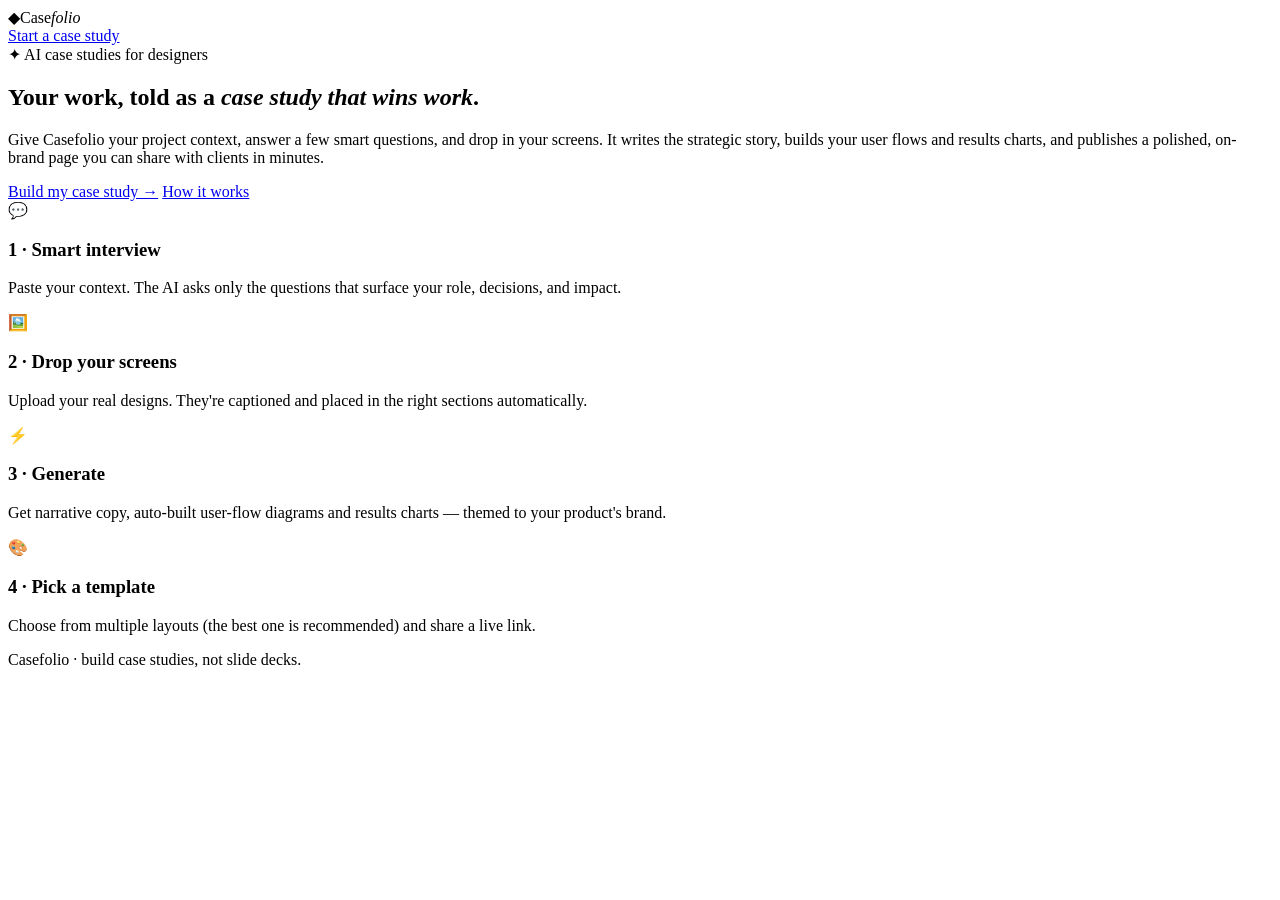
==== web/index.html @ 3e71ccf8 "Add Casefolio — AI case study generator for designers Repurpose this repo into Casefolio: an AI tool" ====
<!DOCTYPE html>
<html lang="en">
<head>
<meta charset="UTF-8">
<meta name="viewport" content="width=device-width, initial-scale=1.0">
<title>Casefolio — AI Case Study Generator for Designers</title>
<meta name="description" content="Turn your design work into a polished, shareable case study. Casefolio interviews you, lays out your screens, writes the story, and generates flows, charts, and an on-brand page.">
<link rel="preconnect" href="https://fonts.googleapis.com">
<link rel="preconnect" href="https://fonts.gstatic.com" crossorigin>
<link href="https://fonts.googleapis.com/css2?family=Space+Grotesk:wght@400;500;600;700&family=Inter:wght@400;450;500;600;700&display=swap" rel="stylesheet">
<link rel="stylesheet" href="/assets/app.css">
</head>
<body>
<div class="ambient"></div>
<header>
  <div class="container nav">
    <div class="logo"><span class="logo-mark">◆</span><span>Case<em>folio</em></span></div>
    <a class="btn btn-ghost" href="/builder">Start a case study</a>
  </div>
</header>

<main class="container">
  <section class="hero">
    <span class="hero-badge">✦ AI case studies for designers</span>
    <h1>Your work, told as a <em>case study that wins work</em>.</h1>
    <p class="sub">Give Casefolio your project context, answer a few smart questions, and drop in your
      screens. It writes the strategic story, builds your user flows and results charts, and publishes a
      polished, on-brand page you can share with clients in minutes.</p>
    <div class="hero-cta">
      <a class="btn btn-primary" href="/builder">Build my case study →</a>
      <a class="btn btn-ghost" href="#how">How it works</a>
    </div>
  </section>

  <section id="how" class="steps">
    <div class="card">
      <div class="ic">💬</div>
      <h3>1 · Smart interview</h3>
      <p>Paste your context. The AI asks only the questions that surface your role, decisions, and impact.</p>
    </div>
    <div class="card">
      <div class="ic">🖼️</div>
      <h3>2 · Drop your screens</h3>
      <p>Upload your real designs. They're captioned and placed in the right sections automatically.</p>
    </div>
    <div class="card">
      <div class="ic">⚡</div>
      <h3>3 · Generate</h3>
      <p>Get narrative copy, auto-built user-flow diagrams and results charts — themed to your product's brand.</p>
    </div>
    <div class="card">
      <div class="ic">🎨</div>
      <h3>4 · Pick a template</h3>
      <p>Choose from multiple layouts (the best one is recommended) and share a live link.</p>
    </div>
  </section>
</main>

<footer>Casefolio · build case studies, not slide decks.</footer>
</body>
</html>
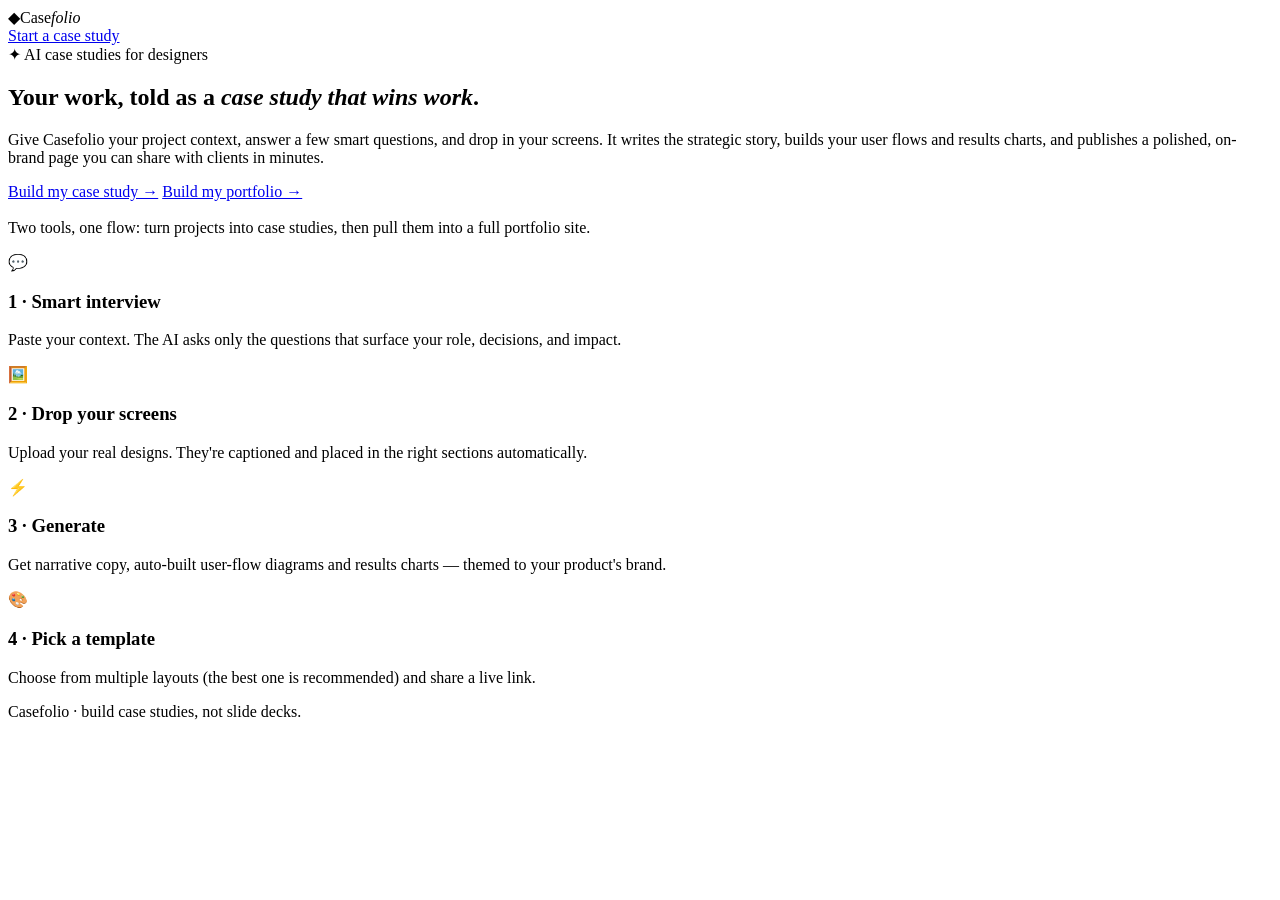
==== commit 1e1290bd: "Add phase 2 — portfolio-website builder Build a designer portfolio generator on top of Casefolio, re" ====
--- a/web/index.html
+++ b/web/index.html
@@ -28,8 +28,9 @@
       polished, on-brand page you can share with clients in minutes.</p>
     <div class="hero-cta">
       <a class="btn btn-primary" href="/builder">Build my case study →</a>
-      <a class="btn btn-ghost" href="#how">How it works</a>
+      <a class="btn btn-ghost" href="/portfolio">Build my portfolio →</a>
     </div>
+    <p class="muted" style="margin-top:18px">Two tools, one flow: turn projects into case studies, then pull them into a full portfolio site.</p>
   </section>
 
   <section id="how" class="steps">
